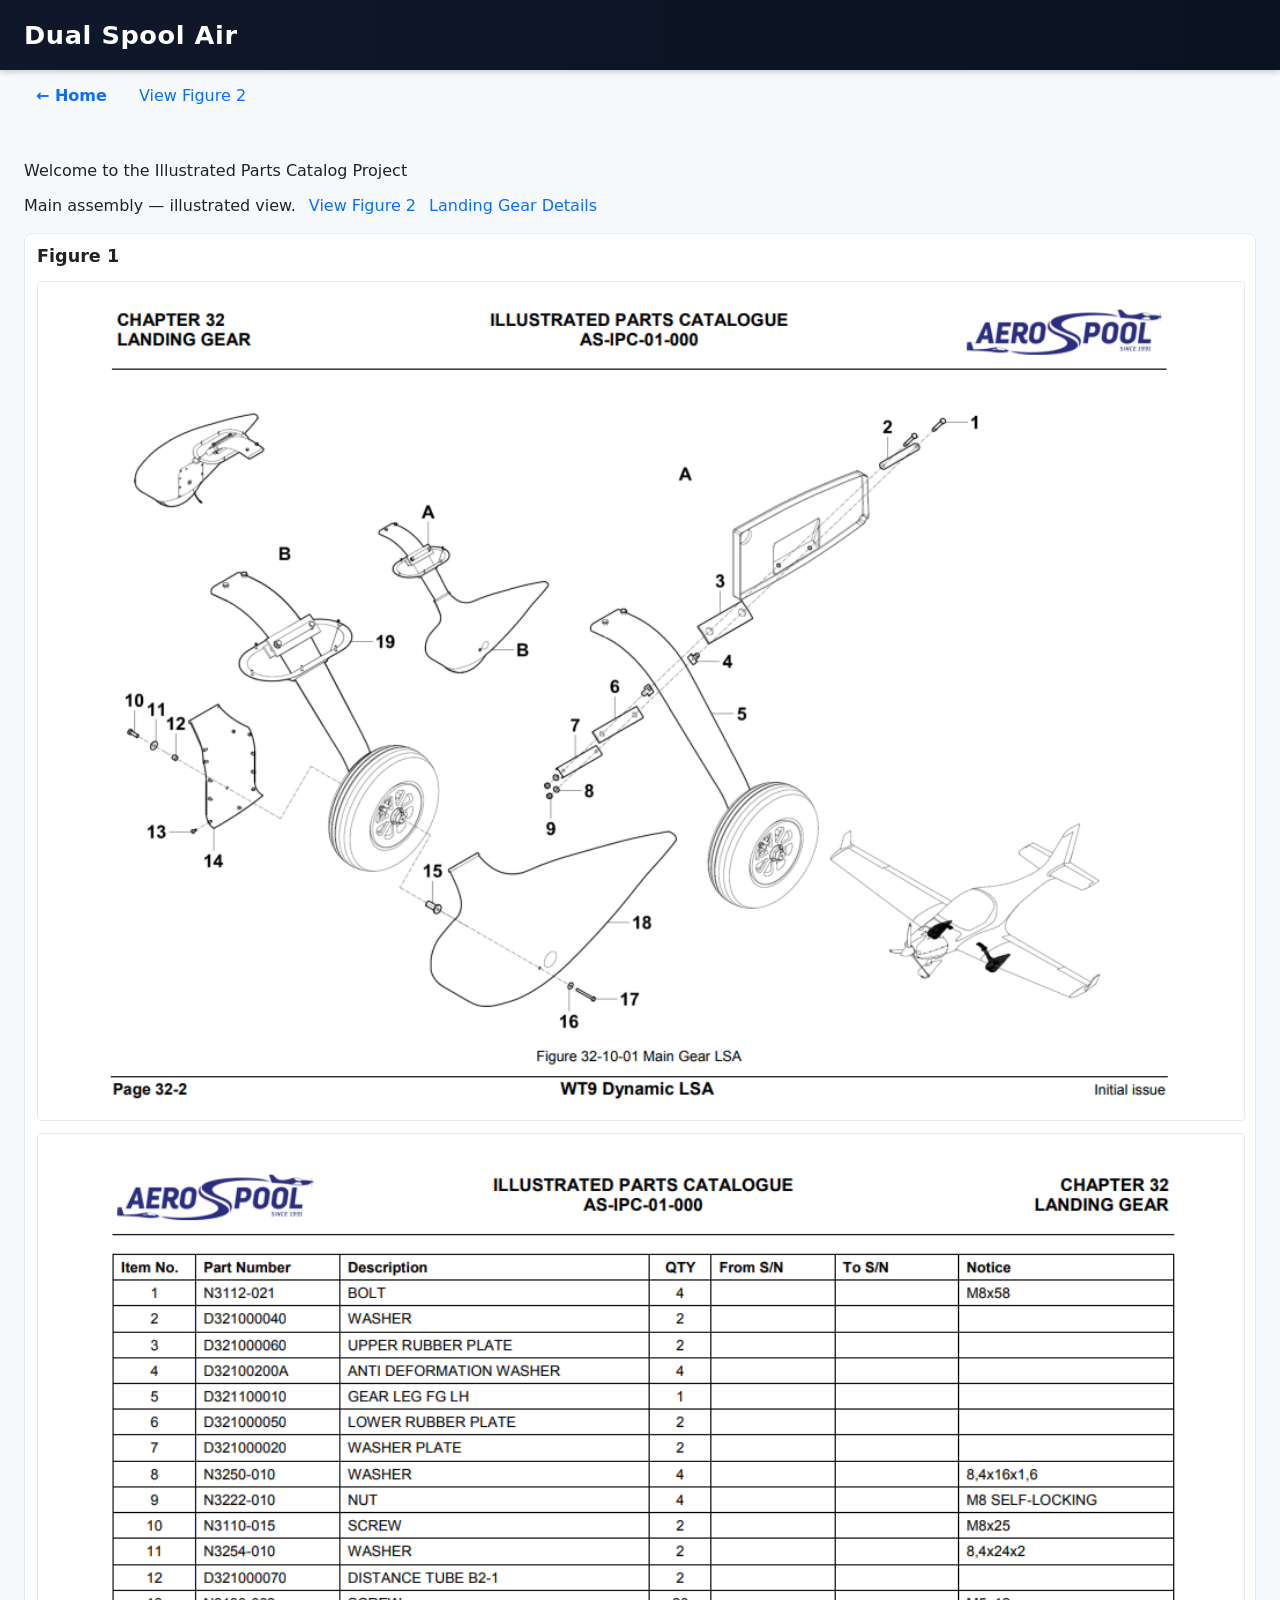
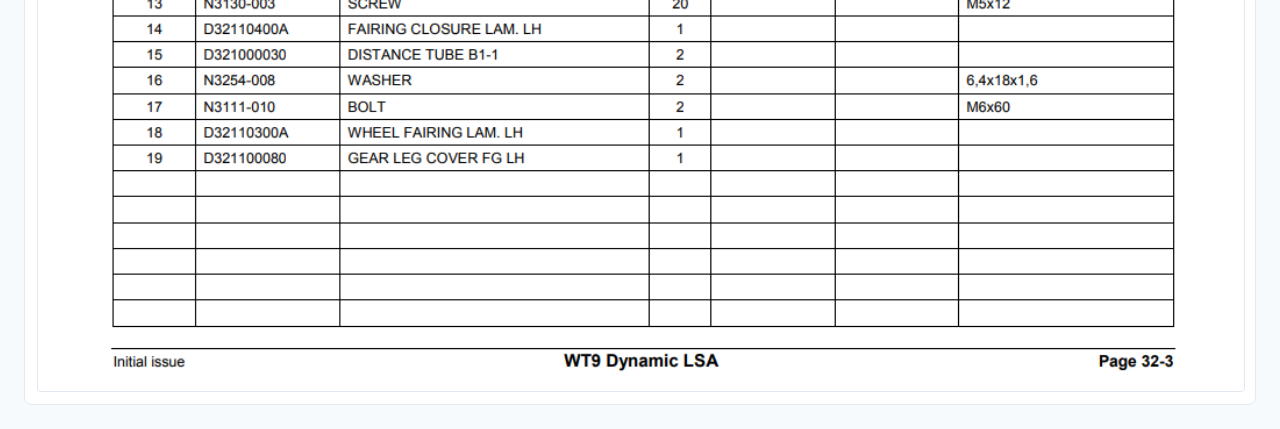
==== src/index.html @ d2b75495 "First commit of this project." ====
<!DOCTYPE html>
<html lang="en">
<head>
    <meta charset="UTF-8">
    <meta name="viewport" content="width=device-width, initial-scale=1.0">
    <title>Dual Spool Air — Figure 1</title>
    <link rel="stylesheet" href="css/styles.css">
</head>
<body>
    <header>
        <h1>Dual Spool Air</h1>
    </header>

    <nav class="sub-nav" aria-label="Page">
        <div class="nav-inner small">
            <a href="home.html" class="figure-back">← Home</a>
            <a href="figure2.html" class="figure-link">View Figure 2</a>
        </div>
    </nav>

    <main>
        <p>Welcome to the Illustrated Parts Catalog Project</p>

            <figcaption>
                    Main assembly — illustrated view.
                    <a href="figure2.html" class="figure-link">View Figure 2</a>
                    <a href="landing-gear.html" class="figure-link">Landing Gear Details</a>
                </figcaption>

        <!-- Figure 1 section -->
        <section id="figure1" class="figure-section">
            <h2>Figure 1</h2>
            <figure>
                <img src="assets/LandingGear.png" alt="Figure 1 illustration" class="figure-img">
                <img src="assets/LandingGearPNS.png" alt="Figure 1 parts" class="figure-img">
            
            </figure>
        </section>

    </main>
    <script src="js/main.js"></script>
</body>
</html>
---- src/css/styles.css ----
body {
    font-family: system-ui, -apple-system, "Segoe UI", Roboto, "Helvetica Neue", Arial;
    margin: 0;
    color: #222;
    background: #f7fafc;
}

header {
    background: linear-gradient(90deg,#0f172a,#0b1220);
    color: #fff;
    padding: 20px 24px;
    box-shadow: 0 2px 6px rgba(2,6,23,0.2);
}

header h1 {
    margin: 0;
    font-size: 1.6rem;
    letter-spacing: 0.6px;
}

main {
    padding: 24px;
    max-width: 1400px;
    margin: 0 auto;
}

.figure-section {
    background: #fff;
    border: 1px solid #e6e9ee;
    border-radius: 8px;
    padding: 12px;
    margin-top: 18px;

    /* make the figure section fill the remaining viewport height */
    min-height: calc(100vh - 120px); /* adjust 120px if your header/main paddings differ */
    display: flex;
    flex-direction: column;
}

.figure-section h2 {
    margin-top: 0;
    font-size: 1.1rem;
}

/* layout images side-by-side on wide screens, stacked on small */
figure {
    margin: 0;
    display: flex;
    flex-direction: column;
    gap: 12px;
    flex: 1 1 auto; /* let figure take available space in .figure-section */
}

/* collapse to single column on narrow viewports */
@media (max-width: 900px) {
    .figure-section {
        min-height: auto;
    }
    figure {
        gap: 12px;
    }
}

.figure-img {
    width: 100%;
    /* allow each image to grow equally and fill the available space */
    flex: 1 1 0;
    display: block;
    margin: 0;
    border: 1px solid #e2e8f0;
    border-radius: 4px;
    background: #eef2f7;
    object-fit: contain; /* preserve aspect ratio while fitting into the area */
}

.figure-link {
    margin-left: 8px;
    color: #0b6cff;
    text-decoration: none;
}

.figure-link:hover {
    text-decoration: underline;
}

/* NAV / DROPDOWN styles (home page and simple sub-nav) */
.main-nav {
    background: #fff;
    border-bottom: 1px solid #e6e9ee;
}
.main-nav .nav-inner {
    display: flex;
    align-items: center;
    justify-content: space-between;
    padding: 8px 24px;
    gap: 12px;
    max-width: 1400px;
    margin: 0 auto;
}
.sub-nav .nav-inner.small {
    max-width: 1400px;
    margin: 0 auto;
    padding: 8px 24px;
    display: flex;
    gap: 12px;
    align-items: center;
}

.home-link, .figure-back {
    color: #0b6cff;
    text-decoration: none;
    padding: 8px 12px;
    border-radius: 6px;
    font-weight: 600;
}
.home-link:hover, .figure-back:hover {
    background: rgba(11,108,255,0.06);
}

/* Dropdown (right) */
.dropdown {
    position: relative;
}
.dropdown-toggle {
    background: transparent;
    border: 1px solid #e6e9ee;
    padding: 8px 12px;
    border-radius: 6px;
    cursor: pointer;
    color: #0b6cff;
    font-weight: 600;
}
.dropdown-toggle:focus {
    outline: 2px solid rgba(11,108,255,0.18);
}

/* Dropdown menu */
.dropdown-menu {
    position: absolute;
    right: 0;
    top: calc(100% + 8px);
    background: #fff;
    border: 1px solid #e6e9ee;
    box-shadow: 0 6px 18px rgba(2,6,23,0.08);
    border-radius: 8px;
    min-width: 200px;
    padding: 8px 0;
    display: none;
    z-index: 100;
}
.dropdown.open .dropdown-menu {
    display: block;
}
.dropdown-menu li { list-style: none; }
.dropdown-menu a {
    display: block;
    padding: 8px 16px;
    color: #0b6cff;
    text-decoration: none;
}
.dropdown-menu a:hover, .dropdown-menu a:focus {
    background: rgba(11,108,255,0.06);
}

/* Hero / CTA */
.hero {
    background: #fff;
    border: 1px solid #e6e9ee;
    border-radius: 8px;
    padding: 18px;
    margin: 18px 0;
    max-width: 1100px;
    margin-left: auto;
    margin-right: auto;
}
.hero h2 { margin-top: 0; }
.cta {
    display: inline-block;
    margin-right: 12px;
    padding: 8px 14px;
    background: #0b6cff;
    color: #fff;
    border-radius: 6px;
    text-decoration: none;
}
.cta:hover { opacity: 0.95; }

/* small helper so embedded PDFs look good */
.pdf-frame {
    width: 100%;
    height: calc(100vh - 72px);
    border: 0;
}

/* mobile adjustments */
@media (max-width: 640px) {
    .main-nav .nav-inner { flex-direction: column; align-items: stretch; }
    .dropdown-menu { right: 8px; left: 8px; }
}

/* Dark mode: use system preference or force with <body class="dark"> */
@media (prefers-color-scheme: dark), .dark {
    /* page */
    body {
        background: #071022;
        color: #dbeafe;
    }

    /* header */
    header {
        background: linear-gradient(90deg,#030612,#081226);
        color: #e6f0ff;
        box-shadow: 0 2px 12px rgba(0,0,0,0.6);
    }
    header h1 { color: #e6f0ff; }

    /* main / containers */
    main, .main-nav, .sub-nav {
        background: transparent;
    }

    .main-nav, .sub-nav .nav-inner.small {
        background: #071226;
        border-bottom: 1px solid rgba(255,255,255,0.04);
    }

    /* cards and sections */
    .figure-section,
    .hero {
        background: #071226;
        border: 1px solid rgba(255,255,255,0.04);
        color: #dbeafe;
    }

    /* links / buttons */
    a, .home-link, .figure-back, .figure-link, .dropdown-toggle, .dropdown-menu a, .cta {
        color: #7cc0ff;
    }
    .home-link:hover, .figure-back:hover, .dropdown-menu a:hover, .dropdown-menu a:focus {
        background: rgba(124,192,255,0.06);
    }
    .dropdown-toggle {
        border: 1px solid rgba(255,255,255,0.04);
        background: rgba(255,255,255,0.01);
        color: #7cc0ff;
    }

    /* dropdown menu */
    .dropdown-menu {
        background: #071226;
        border: 1px solid rgba(255,255,255,0.03);
        box-shadow: 0 8px 28px rgba(0,0,0,0.6);
    }

    /* images / figure area */
    .figure-img {
        background: #0b1624;
        border: 1px solid rgba(255,255,255,0.03);
    }

    /* PDF frame */
    .pdf-frame {
        background: #071226;
    }

    /* subtle text colors */
    figcaption, .hero p, .about p, .pdf-toolbar span {
        color: #bcd8ff;
    }

    /* focus outlines for accessibility */
    a:focus, .dropdown-toggle:focus, .dropdown-menu a:focus {
        outline: 3px solid rgba(124,192,255,0.12);
        outline-offset: 2px;
    }
}
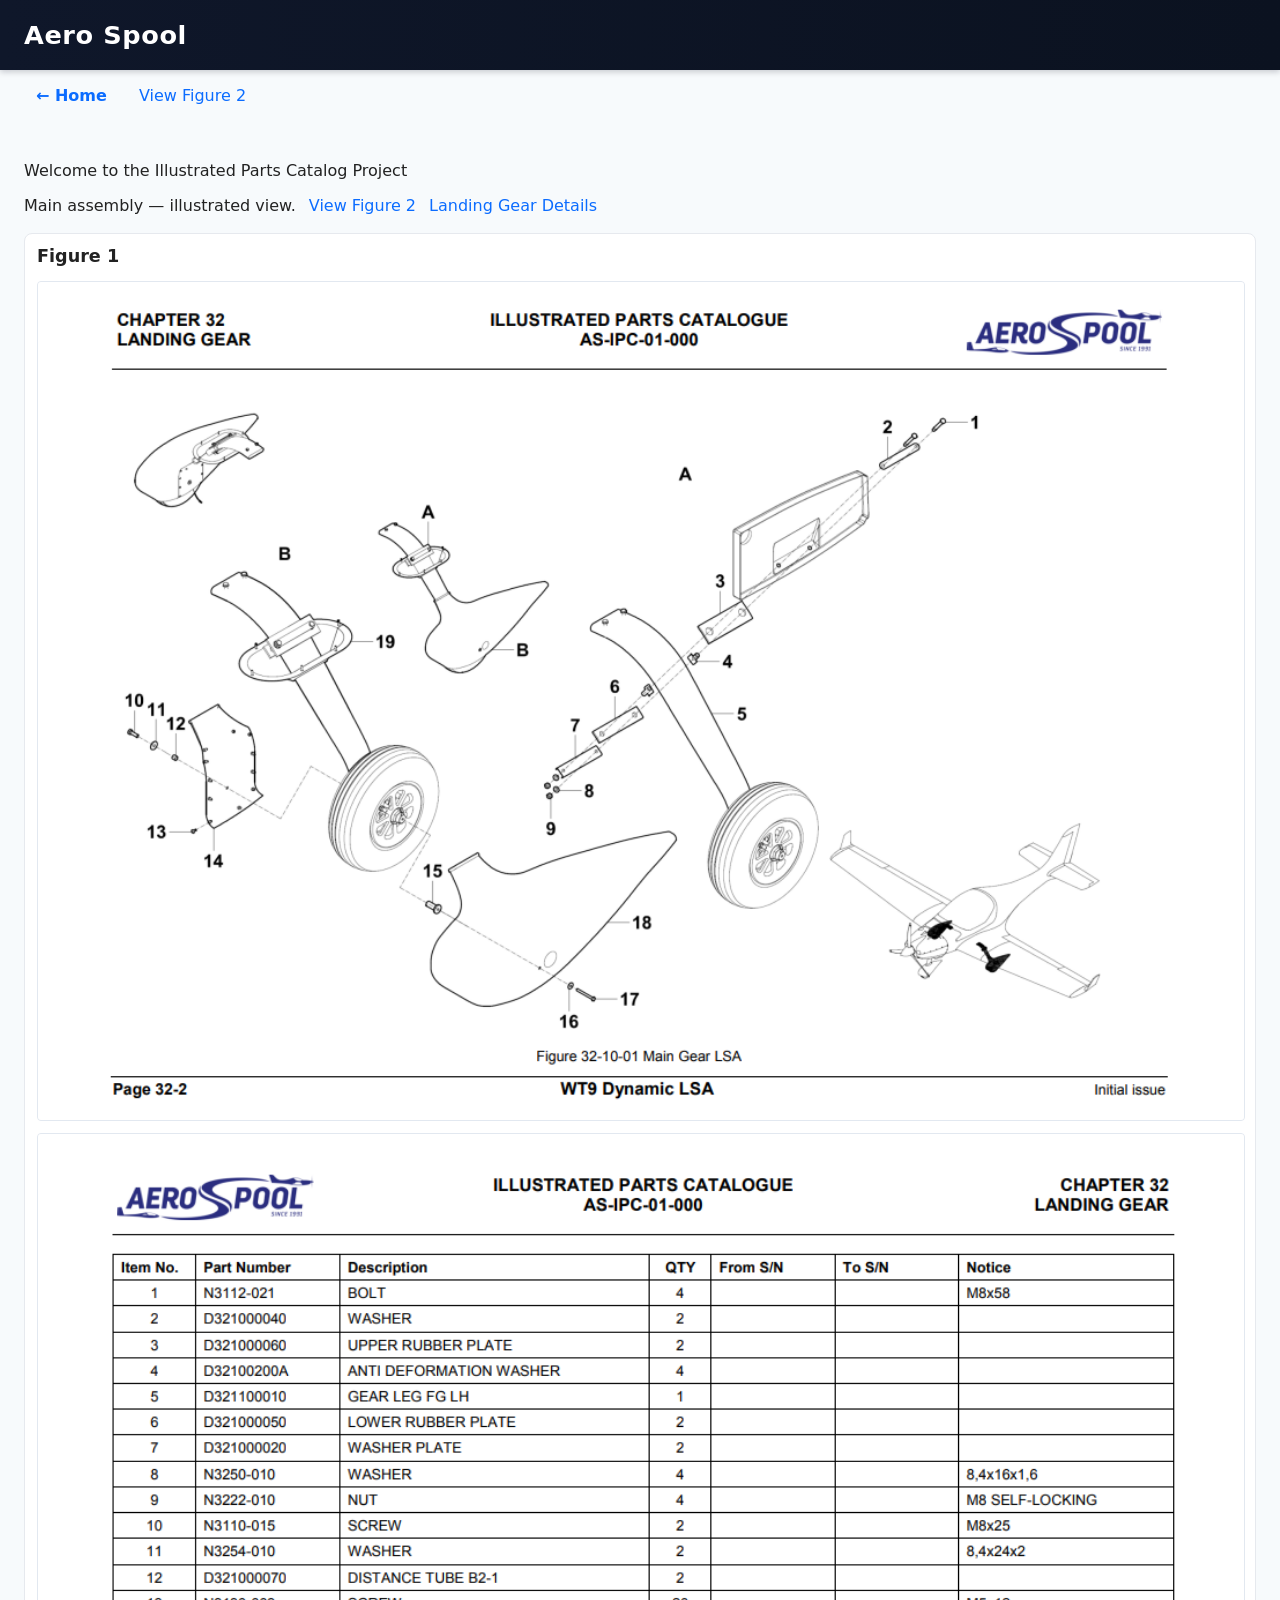
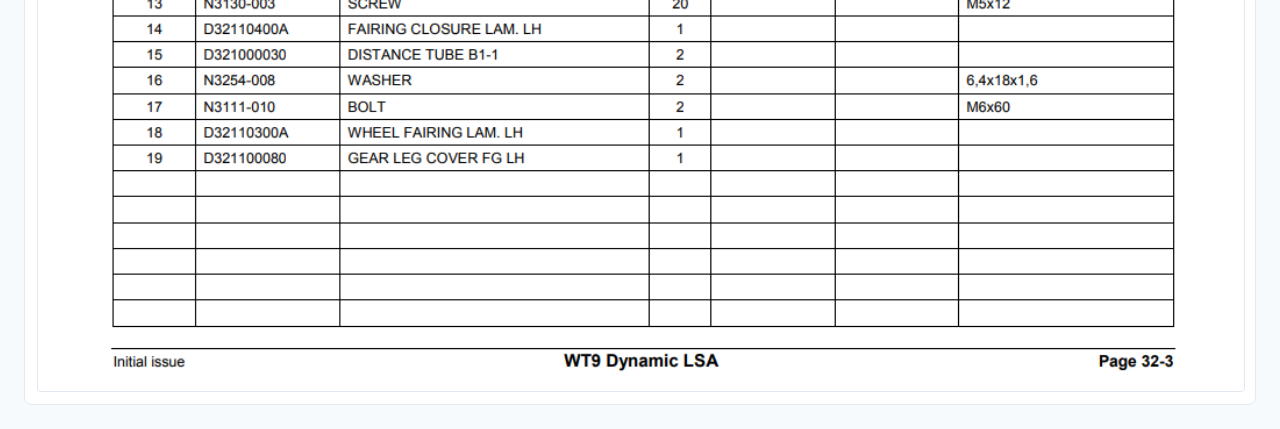
==== commit d707cd6e: "Changed Dual spool to" ====
--- a/src/index.html
+++ b/src/index.html
@@ -3,12 +3,12 @@
 <head>
     <meta charset="UTF-8">
     <meta name="viewport" content="width=device-width, initial-scale=1.0">
-    <title>Dual Spool Air — Figure 1</title>
+    <title>Aero Spool — Figure 1</title>
     <link rel="stylesheet" href="css/styles.css">
 </head>
 <body>
     <header>
-        <h1>Dual Spool Air</h1>
+        <h1>Aero Spool</h1>
     </header>
 
     <nav class="sub-nav" aria-label="Page">
